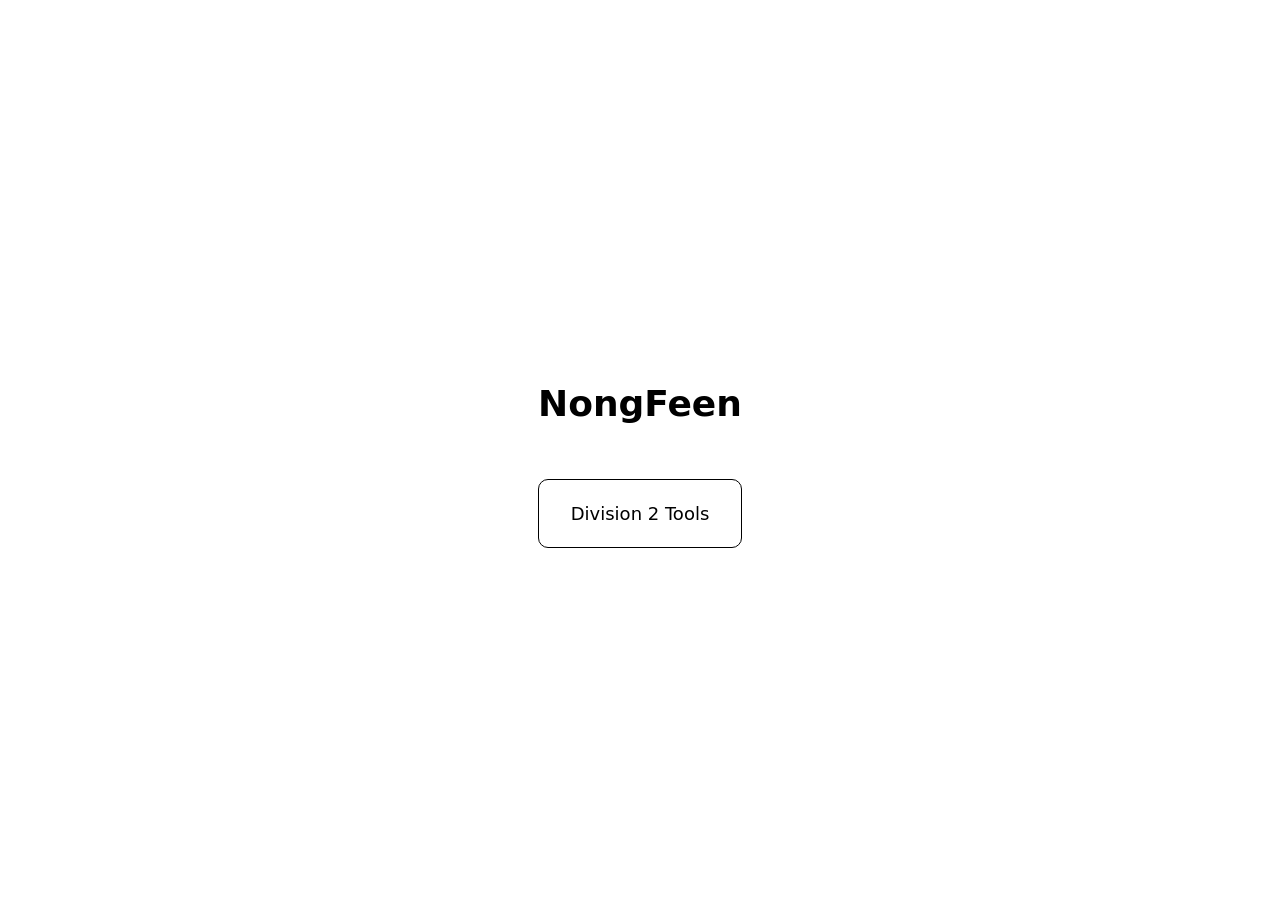
==== index.html @ 9908fc26 "init" ====
<!doctype html>
<html lang="en">
  <head>
    <meta charset="UTF-8" />
    <meta name="viewport" content="width=device-width, initial-scale=1.0" />
    <title>NongFeen</title>
    <style>
      :root {
        color-scheme: light dark;
        font: 18px/1.5 system-ui, 'Segoe UI', Roboto, sans-serif;
      }
      body {
        margin: 0;
        min-height: 100svh;
        display: flex;
        flex-direction: column;
        align-items: center;
        justify-content: center;
        gap: 24px;
        text-align: center;
        padding: 24px;
        box-sizing: border-box;
      }
      a.card {
        display: block;
        padding: 20px 32px;
        border: 1px solid currentColor;
        border-radius: 10px;
        text-decoration: none;
        color: inherit;
      }
    </style>
  </head>
  <body>
    <h1>NongFeen</h1>
    <a class="card" href="/tools/division/">Division 2 Tools</a>
  </body>
</html>
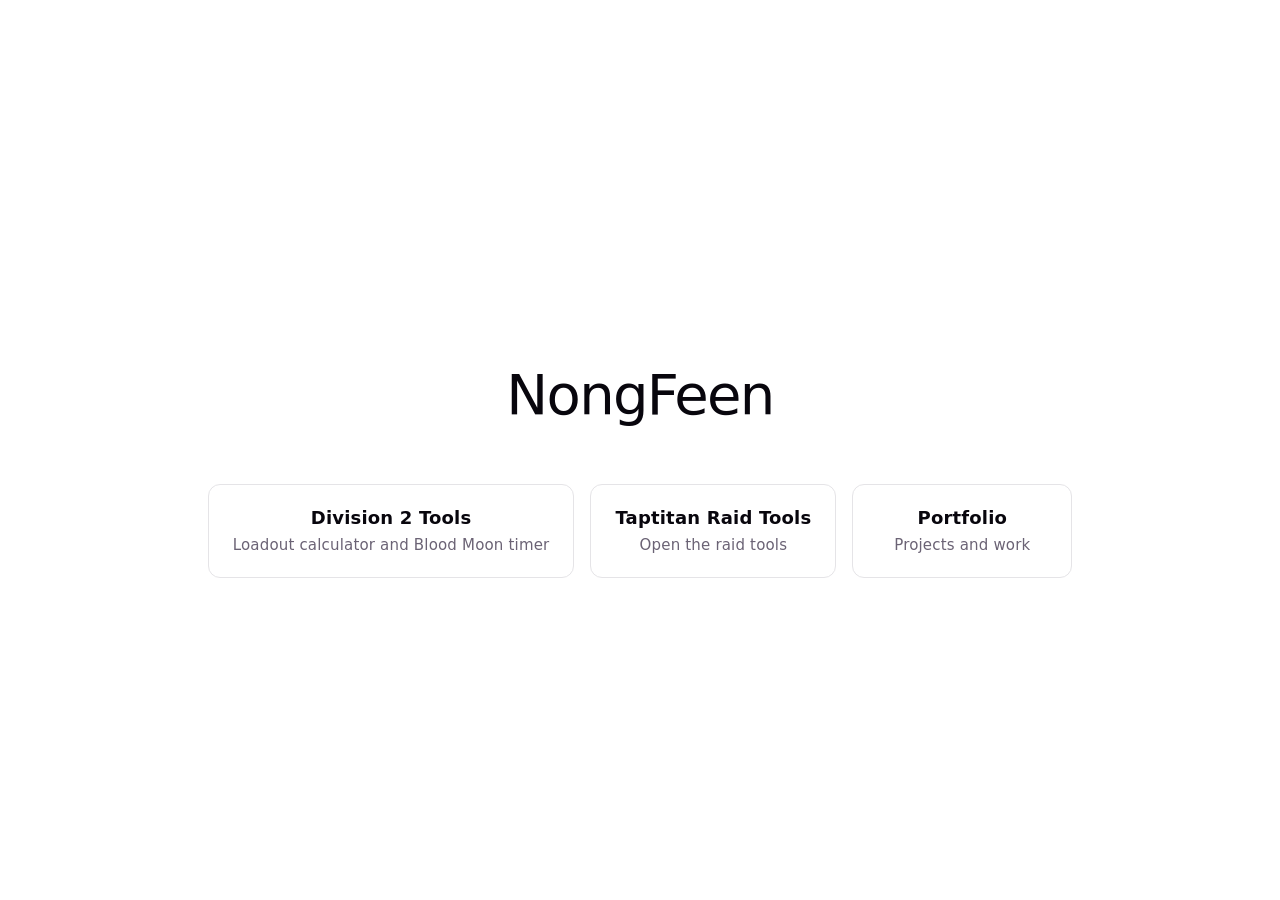
==== commit 22177583: "add : new sub site" ====
--- a/index.html
+++ b/index.html
@@ -3,11 +3,41 @@
   <head>
     <meta charset="UTF-8" />
     <meta name="viewport" content="width=device-width, initial-scale=1.0" />
+    <meta name="theme-color" content="#16171d" />
     <title>NongFeen</title>
     <style>
       :root {
+        --text: #6b6375;
+        --text-h: #08060d;
+        --bg: #fff;
+        --border: #e5e4e7;
+        --code-bg: #f4f3ec;
+        --accent: #aa3bff;
+        --accent-bg: #aa3bff1a;
+        --accent-border: #aa3bff80;
+        --shadow: #0000001a 0 10px 15px -3px, #0000000d 0 4px 6px -2px;
         color-scheme: light dark;
-        font: 18px/1.5 system-ui, 'Segoe UI', Roboto, sans-serif;
+        color: var(--text);
+        background: var(--bg);
+        font: 18px/1.45 system-ui, 'Segoe UI', Roboto, sans-serif;
+        letter-spacing: 0.18px;
+        font-synthesis: none;
+        text-rendering: optimizeLegibility;
+        -webkit-font-smoothing: antialiased;
+        -moz-osx-font-smoothing: grayscale;
+      }
+      @media (prefers-color-scheme: dark) {
+        :root {
+          --text: #9ca3af;
+          --text-h: #f3f4f6;
+          --bg: #16171d;
+          --border: #2e303a;
+          --code-bg: #1f2028;
+          --accent: #c084fc;
+          --accent-bg: #c084fc26;
+          --accent-border: #c084fc80;
+          --shadow: #0006 0 10px 15px -3px, #00000040 0 4px 6px -2px;
+        }
       }
       body {
         margin: 0;
@@ -16,23 +46,86 @@
         flex-direction: column;
         align-items: center;
         justify-content: center;
-        gap: 24px;
+        gap: 16px;
         text-align: center;
-        padding: 24px;
+        padding: 32px 20px;
         box-sizing: border-box;
       }
-      a.card {
+      h1 {
+        color: var(--text-h);
+        font-weight: 500;
+        font-size: 56px;
+        letter-spacing: -1.68px;
+        margin: 32px 0;
+      }
+      p {
+        margin: 0;
+      }
+      .cards {
+        display: flex;
+        flex-wrap: wrap;
+        justify-content: center;
+        gap: 16px;
+        max-width: 900px;
+      }
+      .card {
         display: block;
-        padding: 20px 32px;
-        border: 1px solid currentColor;
-        border-radius: 10px;
+        min-width: 220px;
+        box-sizing: border-box;
+        padding: 20px 24px;
+        border: 1px solid var(--border);
+        border-radius: 12px;
+        color: var(--text);
         text-decoration: none;
-        color: inherit;
+        background: var(--bg);
+        transition: border-color 0.2s, box-shadow 0.2s, transform 0.2s;
+      }
+      .card:hover,
+      .card:focus-visible {
+        border-color: var(--accent-border);
+        box-shadow: var(--shadow);
+        transform: translateY(-2px);
+      }
+      .card-title {
+        display: block;
+        color: var(--text-h);
+        font-weight: 600;
+      }
+      .card-description {
+        display: block;
+        margin-top: 4px;
+        font-size: 15px;
+      }
+      @media (max-width: 640px) {
+        h1 {
+          margin: 20px 0;
+          font-size: 36px;
+        }
+        .cards {
+          width: 100%;
+        }
+        .card {
+          width: 100%;
+          max-width: 400px;
+        }
       }
     </style>
   </head>
   <body>
     <h1>NongFeen</h1>
-    <a class="card" href="/tools/division/">Division 2 Tools</a>
+    <nav class="cards" aria-label="My sites">
+      <a class="card" href="/tools/division/">
+        <span class="card-title">Division 2 Tools</span>
+        <span class="card-description">Loadout calculator and Blood Moon timer</span>
+      </a>
+      <a class="card" href="https://feentoolsfrontend.onrender.com/" target="_blank" rel="noopener noreferrer">
+        <span class="card-title">Taptitan Raid Tools</span>
+        <span class="card-description">Open the raid tools</span>
+      </a>
+      <a class="card" href="/portfolio/">
+        <span class="card-title">Portfolio</span>
+        <span class="card-description">Projects and work</span>
+      </a>
+    </nav>
   </body>
 </html>
